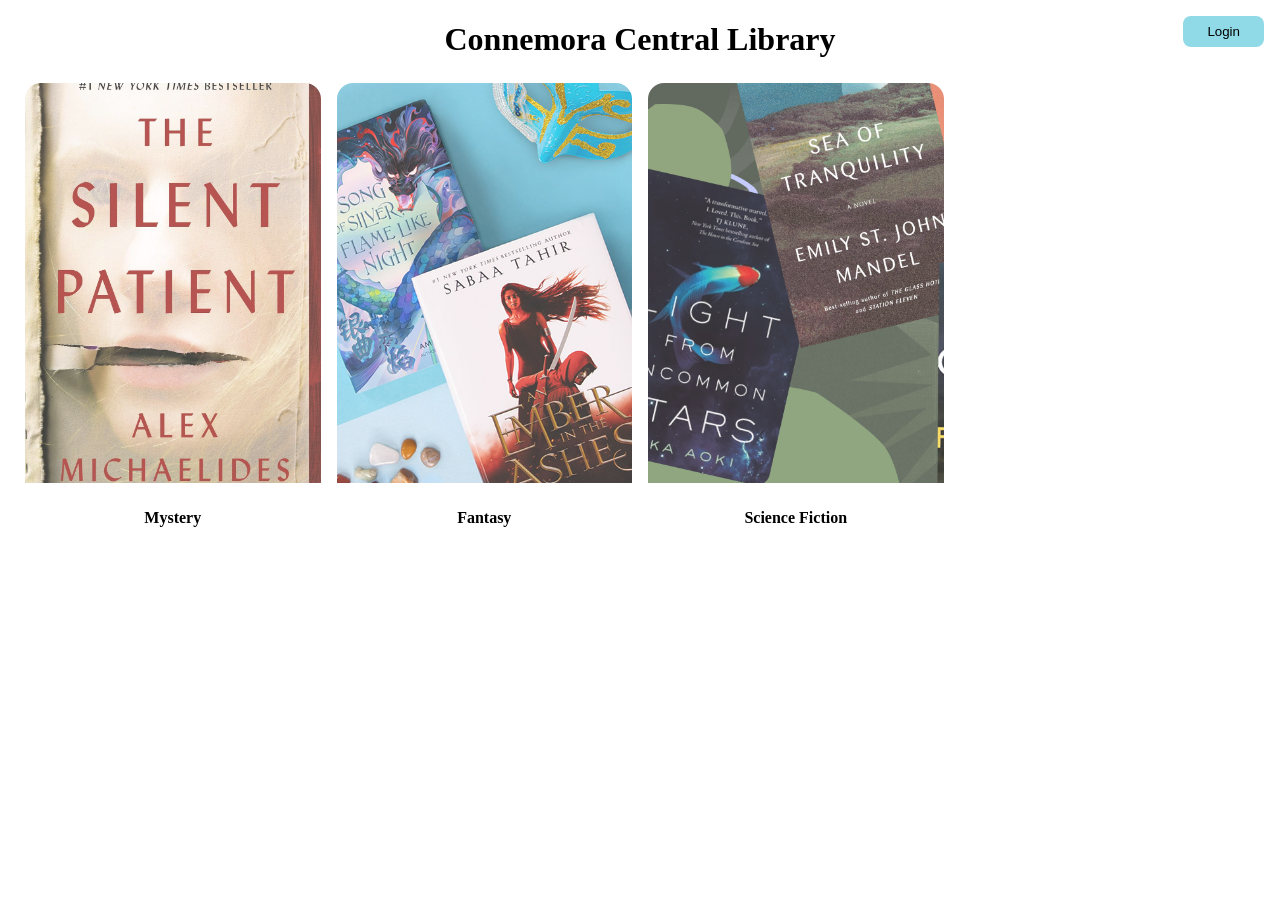
==== EX3/index.html @ 91380b58 "EX3-initial" ====
<!DOCTYPE html>
<html lang="en">
  <head>
    <meta charset="UTF-8" />
    <meta name="viewport" content="width=device-width, initial-scale=1.0" />
    <title>connemora central library</title>
    <link rel="stylesheet" href="./style.css" />
  </head>
  <body>
    <!-- <img src="./assets/library.jpeg" class="bg-img" /> -->
    <h1 class="title">Connemora Central Library</h1>
    <button class="login button" onclick="login()">Login</button>

    <div class="form">
      <label>
        Username:
        <input type="text" />
      </label>
      <label>
        Password:
        <input type="text" />
      </label>
      <button class="button logging">Login</button>
      <button class="close button" onclick="closeForm()">
        <img src="./assets/close.png" />
      </button>
    </div>

    <div class="book-container">
      <div class="card">
        <img src="./assets/mystery.jpg" class="book-img" />
        <h4 class="book-title">Mystery</h4>
      </div>
      <div class="card">
        <img src="./assets/fantasy.jpg" class="book-img" />
        <h4 class="book-title">Fantasy</h4>
      </div>
      <div class="card">
        <img src="./assets/science-fiction.png" class="book-img" />
        <h4 class="book-title">Science Fiction</h4>
      </div>
    </div>
    <script>
      function login() {
        let form = document.getElementsByClassName("form")[0];
        form.className = "form form-visible";
      }
      function closeForm() {
        let form = document.getElementsByClassName("form")[0];
        form.className = "form form-close";
      }
    </script>
  </body>
</html>
---- EX3/style.css ----
body {
  padding: 0;
  margin: 0;
}

.title {
  text-align: center;
}

.button {
  padding: 8px 24px;
  border: none;
  border-radius: 8px;
  cursor: pointer;
}

.login {
  position: absolute;
  top: 1rem;
  right: 1rem;
  background-color: rgba(92, 199, 218, 0.678);
}

.logging {
  background-color: rgba(81, 231, 156, 0.795);
}

.bg-img {
  position: absolute;
  width: 100%;
  margin-top: -22px;
  opacity: 0.4;
  z-index: -2;
}

.form {
  position: absolute;
  display: flex;
  flex-direction: column;
  row-gap: 1rem;
  align-items: center;
  justify-content: center;
  width: 100%;
  height: 80vh;
  background-color: rgba(196, 196, 196, 0.534);
  border-radius: 20px;
  transform: scale(0);
  transition: visibility 0s, transform 0.3s ease;
}

.close {
  padding: 0;
  position: absolute;
  top: 8px;
  right: 12px;
  max-width: 3rem !important;
}

.close img {
  width: 100%;
}

.form-visible {
  transform: scale(1);
}

.form-close {
  transform: scale(0);
}

.book-container {
  margin: 25px;
  display: grid;
  grid-template-columns: 1fr 1fr 1fr 1fr;
  column-gap: 1rem;
}

.book-img:hover {
  opacity: 1;
}

.book {
  width: 100%;
}

.book-img {
  width: 100%;
  height: 400px;
  border-radius: 1rem 1rem 0 0;
  object-fit: cover;
  opacity: 0.8;
}

.book-title {
  text-align: center;
}
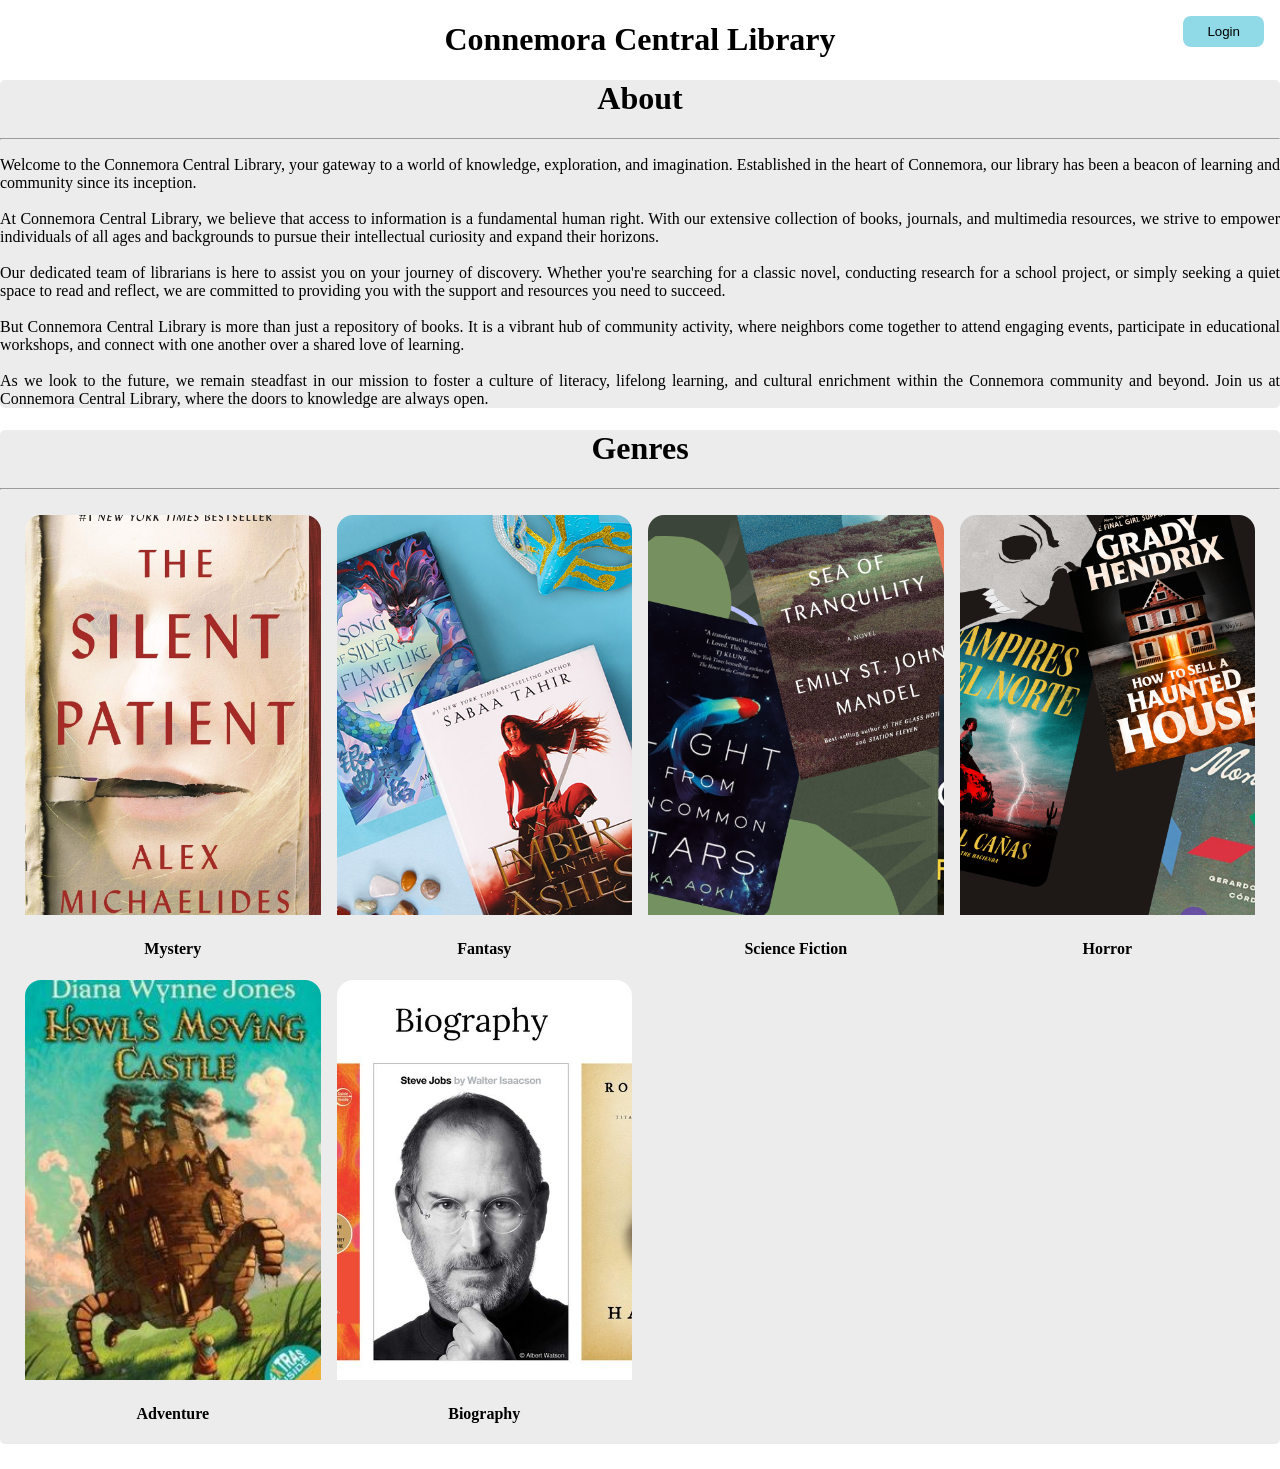
==== commit d7ea3ae4: "...." ====
--- a/EX3/index.html
+++ b/EX3/index.html
@@ -26,18 +26,62 @@
       </button>
     </div>
 
-    <div class="book-container">
-      <div class="card">
-        <img src="./assets/mystery.jpg" class="book-img" />
-        <h4 class="book-title">Mystery</h4>
-      </div>
-      <div class="card">
-        <img src="./assets/fantasy.jpg" class="book-img" />
-        <h4 class="book-title">Fantasy</h4>
-      </div>
-      <div class="card">
-        <img src="./assets/science-fiction.png" class="book-img" />
-        <h4 class="book-title">Science Fiction</h4>
+    <div class="container">
+      <h1 class="container-text">About</h1>
+      <hr />
+      <p class="text">
+        Welcome to the Connemora Central Library, your gateway to a world of
+        knowledge, exploration, and imagination. Established in the heart of
+        Connemora, our library has been a beacon of learning and community since
+        its inception. <br /><br />At Connemora Central Library, we believe that
+        access to information is a fundamental human right. With our extensive
+        collection of books, journals, and multimedia resources, we strive to
+        empower individuals of all ages and backgrounds to pursue their
+        intellectual curiosity and expand their horizons. <br /><br />
+        Our dedicated team of librarians is here to assist you on your journey
+        of discovery. Whether you're searching for a classic novel, conducting
+        research for a school project, or simply seeking a quiet space to read
+        and reflect, we are committed to providing you with the support and
+        resources you need to succeed. <br /><br />But Connemora Central Library
+        is more than just a repository of books. It is a vibrant hub of
+        community activity, where neighbors come together to attend engaging
+        events, participate in educational workshops, and connect with one
+        another over a shared love of learning. <br /><br />As we look to the
+        future, we remain steadfast in our mission to foster a culture of
+        literacy, lifelong learning, and cultural enrichment within the
+        Connemora community and beyond. Join us at Connemora Central Library,
+        where the doors to knowledge are always open.
+      </p>
+    </div>
+
+    <div class="container">
+      <h1 class="container-text">Genres</h1>
+      <hr />
+      <div class="book-container">
+        <div class="card">
+          <img src="./assets/mystery.jpg" class="book-img" />
+          <h4 class="book-title">Mystery</h4>
+        </div>
+        <div class="card">
+          <img src="./assets/fantasy.jpg" class="book-img" />
+          <h4 class="book-title">Fantasy</h4>
+        </div>
+        <div class="card">
+          <img src="./assets/science-fiction.png" class="book-img" />
+          <h4 class="book-title">Science Fiction</h4>
+        </div>
+        <div class="card">
+          <img src="./assets/horror.png" class="book-img" />
+          <h4 class="book-title">Horror</h4>
+        </div>
+        <div class="card">
+          <img src="./assets/adventure.jpg" class="book-img" />
+          <h4 class="book-title">Adventure</h4>
+        </div>
+        <div class="card">
+          <img src="./assets/biography.jpg" class="book-img" />
+          <h4 class="book-title">Biography</h4>
+        </div>
       </div>
     </div>
     <script>
--- a/EX3/style.css
+++ b/EX3/style.css
@@ -25,6 +25,10 @@
   background-color: rgba(81, 231, 156, 0.795);
 }
 
+.text {
+  text-align: justify;
+}
+
 .bg-img {
   position: absolute;
   width: 100%;
@@ -38,14 +42,24 @@
   display: flex;
   flex-direction: column;
   row-gap: 1rem;
+  background-color: rgba(89, 243, 217, 0.863);
   align-items: center;
   justify-content: center;
   width: 100%;
   height: 80vh;
-  background-color: rgba(196, 196, 196, 0.534);
   border-radius: 20px;
   transform: scale(0);
   transition: visibility 0s, transform 0.3s ease;
+}
+
+.container {
+  background-color: rgba(196, 196, 196, 0.329);
+  border-radius: 5px;
+}
+
+.container-text {
+  text-align: center;
+  border-radius: 10px 10px 0 0;
 }
 
 .close {
@@ -75,10 +89,6 @@
   column-gap: 1rem;
 }
 
-.book-img:hover {
-  opacity: 1;
-}
-
 .book {
   width: 100%;
 }
@@ -88,7 +98,6 @@
   height: 400px;
   border-radius: 1rem 1rem 0 0;
   object-fit: cover;
-  opacity: 0.8;
 }
 
 .book-title {
